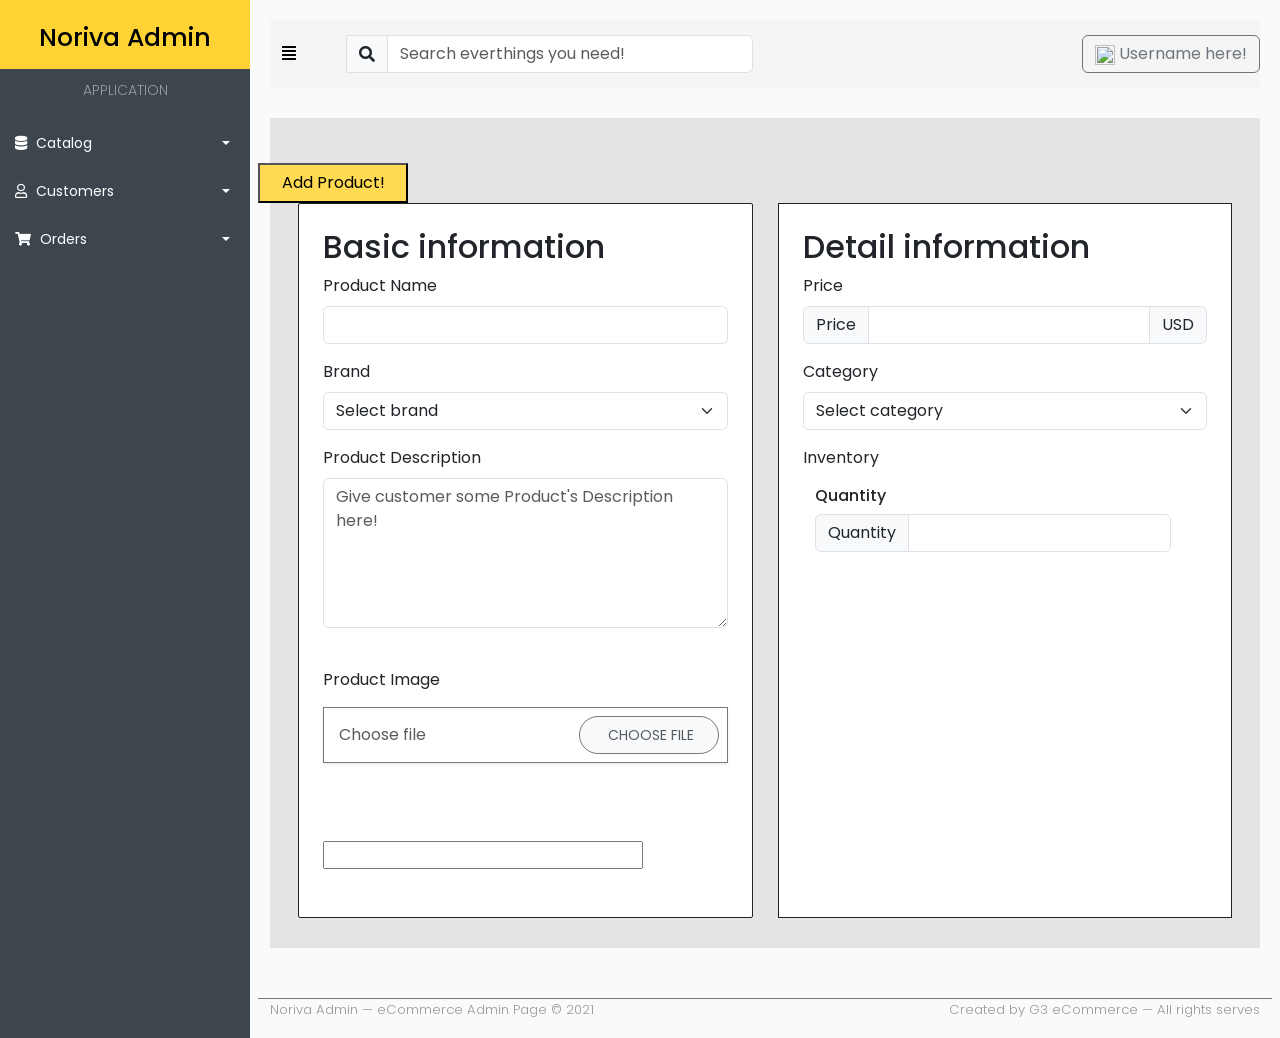
==== src/main/webapp/Pages/Catalog/Product/index.html @ c9ce9af7 "Hoan thanh Catalog trong admin va Productpage trong customer" ====
<!DOCTYPE html>
<html>

<head>
    <meta charset="utf-8">
    <meta name="viewport" content="width=device-width, initial-scale=1.0">
    <meta http-equiv="X-UA-Compatible" content="IE=edge">

    <title>Noriva Admin's page</title>

    <link href="https://cdn.jsdelivr.net/npm/bootstrap@5.0.2/dist/css/bootstrap.min.css" rel="stylesheet"
        integrity="sha384-EVSTQN3/azprG1Anm3QDgpJLIm9Nao0Yz1ztcQTwFspd3yD65VohhpuuCOmLASjC" crossorigin="anonymous">
    <link rel="stylesheet" href="https://cdnjs.cloudflare.com/ajax/libs/font-awesome/5.15.4/css/all.min.css"
        integrity="sha512-1ycn6IcaQQ40/MKBW2W4Rhis/DbILU74C1vSrLJxCq57o941Ym01SwNsOMqvEBFlcgUa6xLiPY/NS5R+E6ztJQ=="
        crossorigin="anonymous" referrerpolicy="no-referrer" />

    <link rel="stylesheet" href="../../../Components/SlideBar/Sidebar.css">
    <link rel="stylesheet" href="style.css">

    <script src="https://kit.fontawesome.com/e82e1ec9a6.js" crossorigin="anonymous"></script>
</head>

<body>


    <div class="wrapper">
        <!-- Sidebar  -->
        <div id="side__bar"></div>
        <!-- Page Content  -->
        <div id="content">
            <div id="header"></div>
            <div class="page__container">
               
                <form action = "../../../AddProductController" method ="post">
                 <div class="page__top row">
                  
                 <input class="add__btn " type="submit" value="Add Product!">
                </div>   
             
                <div class="row" style="padding: 0 20px;">
                    <div class="basic__product__info col">
                        <h2 class="basic__pro__title">
                            Basic information
                        </h2>
                     
                            <div class="mb-3">
                                <label class="form-label">Product Name</label> 
                              <input type="hidden" name ="action" value="add">
                                <input type="text" class="form-control" name = "productname" id = "productname">
                            </div>
                            <div class="mb-3">
                                <label class="form-label">Brand</label>
                                <select class="form-select" name = "brand">
                                    <option selected>Select brand</option>
                                    <option value="Nike">Nike</option>
                                    <option value="Adidas">Adidas</option>
                                    <option value="Puma">Puma</option>
                                </select>
                            </div>
                            <div class="mb-3">
                                <label class="form-label">Product Description</label>
                                <textarea name = "productdescription" class="form-control" style="height: 150px;"
                                    placeholder="Give customer some Product's Description here!"
                                    id="floatingTextarea"></textarea>
                            </div>
                      
                        <div class="row py-4">
                            <div class="mx-auto">
                                <label style="margin-bottom: 15px;">
                                    Product Image
                                </label>
                                <!-- Upload image input-->
                                <div class="input-group mb-3 px-2 py-2 bg-white shadow-sm"
                                    style="border: 1px solid #777777">
                                    <input id="upload" type="file" onchange="readURL(this);"
                                        class="form-control border-0">
                                    <label id="upload-label" for="upload" class="font-weight-light text-muted">Choose
                                        file</label>
                                    <div class="input-group-append">
                                        <label style="border: 1px solid #777777" for="upload"
                                            class="btn btn-light m-0 rounded-pill px-4"> <i
                                                class="fa fa-cloud-upload mr-2 text-muted"></i><small
                                                class="text-uppercase font-weight-bold text-muted"> Choose
                                                file</small></label>
                                    </div>
                                </div>

                                <!-- Uploaded image area-->
                                <p class="font-italic text-white ">The image uploaded will be rendered inside the box
                                    below.</p>
                                <div class="image-area" style="margin-top: -50px;">
                                    <img 
                                        id="imageResult" src="#" alt=""
                                        class="img-fluid rounded shadow-sm mx-auto d-block">
                                </div>
                           
                                <input id="data_url" name="data_url">
                                
                               
                            </div>
                        </div>

                    </div>
                    <div style="width: 25px"></div>
                    <div class="price__product col">
                        <h2 class="basic__pro__title">
                            Detail information
                        </h2>
                        <form>
                            <div class="mb-3">
                                <label class="form-label">Price</label>
                                <div class="input-group mb-3">
                                    <span class="input-group-text">Price</span>
                                    <input type="text" name = "price" class="form-control"
                                        aria-label="Amount (to the nearest dollar)">
                                    <span class="input-group-text">USD</span>
                                </div>
                          
                            </div>
                            <div class="mb-3">
                                <label class="form-label">Category</label>
                                <select class="form-select" name = "category">
                                    <option selected>Select category</option>
                                    <option value="1">Men's shoes</option>
                                    <option value="2">Women's shoes</option>
                                    <option value="3">Clothers</option>
                                </select>
                            </div>
                            <div class="mb-3">
                                <label class="form-label mb-3">Inventory</label>
                                <div class="container row">
                                   
                                    <div class="col">
                                        <h6>Quantity</h6>
                                        <div class="input-group mb-3">
                                            <span class="input-group-text">Quantity</span>
                                            <input type="text" class="form-control" name = "quantity">
                                        </div>
                                      
                                    </div>
                                </div>
                            </div>
                        </form>
                    </div>
                </div>
 </form>
            </div>
            <div id="footer"></div>
        </div>
    </div>

    <script src="https://kit.fontawesome.com/e82e1ec9a6.js" crossorigin="anonymous"></script>
    <script src="https://code.jquery.com/jquery-3.6.0.js"></script>
    <script src="https://cdnjs.cloudflare.com/ajax/libs/popper.js/1.12.9/umd/popper.min.js"
        integrity="sha384-ApNbgh9B+Y1QKtv3Rn7W3mgPxhU9K/ScQsAP7hUibX39j7fakFPskvXusvfa0b4Q"
        crossorigin="anonymous"></script>
    <script src="https://maxcdn.bootstrapcdn.com/bootstrap/4.0.0/js/bootstrap.min.js"
        integrity="sha384-JZR6Spejh4U02d8jOt6vLEHfe/JQGiRRSQQxSfFWpi1MquVdAyjUar5+76PVCmYl"
        crossorigin="anonymous"></script>
    <script src="https://cdn.jsdelivr.net/npm/bootstrap@5.0.2/dist/js/bootstrap.bundle.min.js"
        integrity="sha384-MrcW6ZMFYlzcLA8Nl+NtUVF0sA7MsXsP1UyJoMp4YLEuNSfAP+JcXn/tWtIaxVXM"
        crossorigin="anonymous"></script>
    <script src="../../../Components/SlideBar/Sidebar.js"></script>
    <script src="../../../Components/SlideBar/main.js"></script>
    <script src="../../../Components/Footer/Footer.js"></script>
    <script src="../../../Components/Header/Header.js"></script>

    <script type="text/javascript" src="./main.js"></script>
</body>

</html>
---- src/main/webapp/Components/SlideBar/Sidebar.css ----
/*
    DEMO STYLE
*/

@import "https://fonts.googleapis.com/css?family=Poppins:300,400,500,600,700";
body {
  font-family: "Poppins", sans-serif;
  background: #fafafa;
}

p {
  font-family: "Poppins", sans-serif;
  font-size: 1.1em;
  font-weight: 300;
  line-height: 1.7em;
  color: #999;
}

a,
a:hover,
a:focus {
  color: inherit;
  text-decoration: none;
  transition: all 0.3s;
}

.navbar {
  padding: 15px 10px;
  background: #fff;
  border: none;
  border-radius: 0;
  margin-bottom: 40px;
  box-shadow: 1px 1px 3px rgba(0, 0, 0, 0.1);
}

.navbar-btn {
  box-shadow: none;
  outline: none !important;
  border: none;
}

.line {
  width: 100%;
  height: 1px;
  border-bottom: 1px dashed #ddd;
  margin: 40px 0;
}

/* ---------------------------------------------------
    SIDEBAR STYLE
----------------------------------------------------- */

.wrapper {
  display: flex;
  width: 100%;
  align-items: stretch;
}

#sidebar {
  min-width: 250px;
  max-width: 250px;
  background: #3d464d;
  color: #fff;
  transition: all 0.3s;
  position: sticky;
}

#sidebar.active {
  margin-left: -250px;
}

#sidebar .sidebar-header {
  padding: 8px 16px;
  background: #ffd333;
}
#sidebar .sidebar-header h3 {
  color: black;
  font-size: 25px;
  text-align: center;
  cursor: default;
  margin-top: 15px;
}
#sidebar ul p {
  color: #fff;
  padding: 10px;
}

#sidebar ul li a {
  padding: 10px;
  font-size: 1.1em;
  display: block;
}

#sidebar ul li a:hover {
  background: rgb(136, 128, 128);
}

#sidebar ul li.active > a,
a[aria-expanded="true"] {
  color: #fff;
  background: #3d464d;
}
a[data-toggle="collapse"] {
  position: relative;
}

.sidebar__list p {
  font-size: 14px;
  text-align: center;
  padding-top: 10px;
}

.dropdown-toggle::after {
  display: block;
  position: absolute;
  top: 50%;
  right: 20px;
  transform: translateY(-50%);
}
#side__bar .sidebar__list .list-unstyled .active a {
  font-size: 13px;
}
ul ul a {
  font-size: 0.9em !important;
  padding-left: 30px !important;
  background: #3d464d;
}

ul.CTAs {
  padding: 20px;
}

ul.CTAs a {
  text-align: center;
  font-size: 0.9em !important;
  display: block;
  border-radius: 5px;
  margin-bottom: 5px;
}

a.download {
  background: #fff;
  color: #7386d5;
}

a.article,
a.article:hover {
  background: #6d7fcc !important;
  color: #fff !important;
}

/* ---------------------------------------------------
    CONTENT STYLE
----------------------------------------------------- */

#content {
  width: 100%;
  padding: 20px;
  min-height: 100vh;
  transition: all 0.3s;
  display: inline-block;
}
#content nav .btn-info {
  background-color: transparent;
  border: none;
  border-radius: 1px;
}
#content nav .btn-info:hover {
  background-color: #b8b0b0;
}
/* ---------------------------------------------------
    MEDIAQUERIES
----------------------------------------------------- */

@media (max-width: 768px) {
  #sidebar {
    margin-left: -250px;
  }
  #sidebar.active {
    margin-left: 0;
  }
  #sidebarCollapse span {
    display: none;
  }
}
---- src/main/webapp/Pages/Catalog/Product/style.css ----
* {
  margin: 0;
  padding: 0;
  box-sizing: border-box;
}
.page__container {
  background-color: #e4e4e4;
  width: 100%;
  margin-top: 30px;
  height: auto;
  margin-bottom: 50px;
  padding: 30px 0;
}
.page__container .page__title {
  font-size: 28px;
  color: #222222;
  padding: 15px 50px;
  margin-top: 10px;
}
.page__container .add__btn {
  margin-top: 15px;
  margin-right: 40px;
  width: 150px;
  height: 40px;
  background-color: #ffda52;
  padding: 5px;
}
.page__container .add__btn:hover {
  background-color: #ffc107;
}
.page__container .basic__product__info {
  padding: 24px;
  width: 700px;
  height: auto;
  border: 1px solid #222222;
  border-radius: 2px;
  background-color: white;
  margin-left: 20px;
}
#upload {
  opacity: 0;
}

#upload-label {
  position: absolute;
  top: 50%;
  left: 1rem;
  transform: translateY(-50%);
}

.image-area {
  border: 2px dashed rgba(255, 255, 255, 0.7);
  padding: 1rem;
  position: relative;
}

.image-area::before {
  content: "Uploaded image result";
  color: #fff;
  font-weight: bold;
  text-transform: uppercase;
  position: absolute;
  top: 50%;
  left: 50%;
  transform: translate(-50%, -50%);
  font-size: 0.8rem;
  z-index: 1;
}

.image-area img {
  z-index: 2;
  position: relative;
}
.page__container .price__product {
  height: auto !important;
  width: auto;
  background-color: white;
  border: 1px solid #222222;
  margin-right: 20px;
  padding: 24px;
}
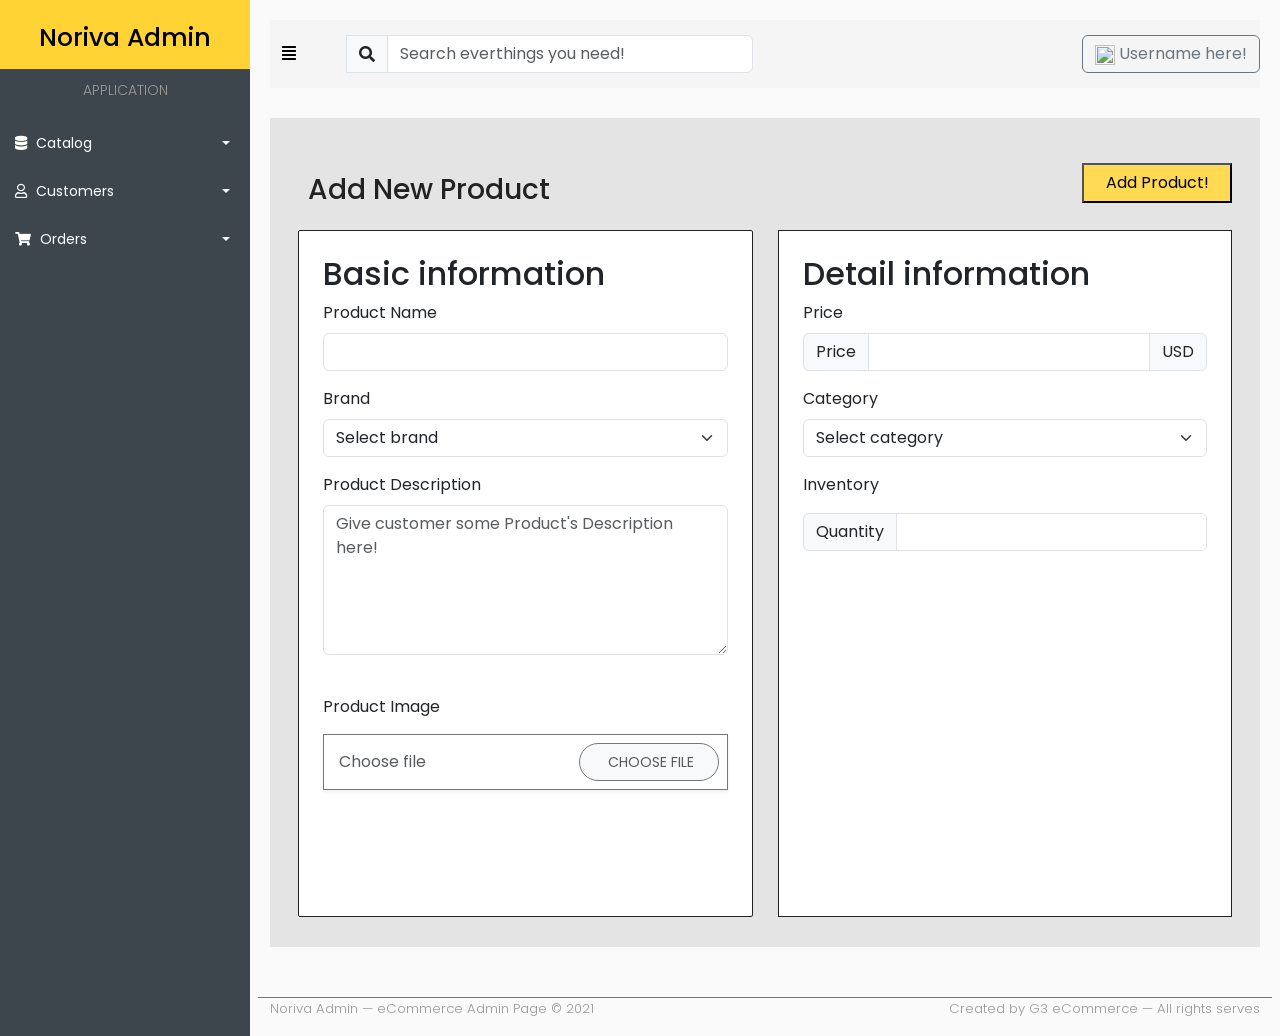
==== commit 88fb5f66: "fix front-end error" ====
--- a/src/main/webapp/Pages/Catalog/Product/index.html
+++ b/src/main/webapp/Pages/Catalog/Product/index.html
@@ -21,8 +21,6 @@
 </head>
 
 <body>
-
-
     <div class="wrapper">
         <!-- Sidebar  -->
         <div id="side__bar"></div>
@@ -33,8 +31,10 @@
                
                 <form action = "../../../AddProductController" method ="post">
                  <div class="page__top row">
-                  
-                 <input class="add__btn " type="submit" value="Add Product!">
+                     <h1 class="page__title col">
+                         Add New Product
+                     </h1>
+                     <input class="add__btn " type="submit" value="Add Product!">
                 </div>   
              
                 <div class="row" style="padding: 0 20px;">
@@ -94,7 +94,7 @@
                                         class="img-fluid rounded shadow-sm mx-auto d-block">
                                 </div>
                            
-                                <input id="data_url" name="data_url">
+                                <input id="data_url" hidden name="data_url">
                                 
                                
                             </div>
@@ -128,16 +128,9 @@
                             </div>
                             <div class="mb-3">
                                 <label class="form-label mb-3">Inventory</label>
-                                <div class="container row">
-                                   
-                                    <div class="col">
-                                        <h6>Quantity</h6>
-                                        <div class="input-group mb-3">
-                                            <span class="input-group-text">Quantity</span>
-                                            <input type="text" class="form-control" name = "quantity">
-                                        </div>
-                                      
-                                    </div>
+                                <div class="input-group mb-3">
+                                    <span class="input-group-text">Quantity</span>
+                                    <input type="text" class="form-control" name = "quantity">
                                 </div>
                             </div>
                         </form>
